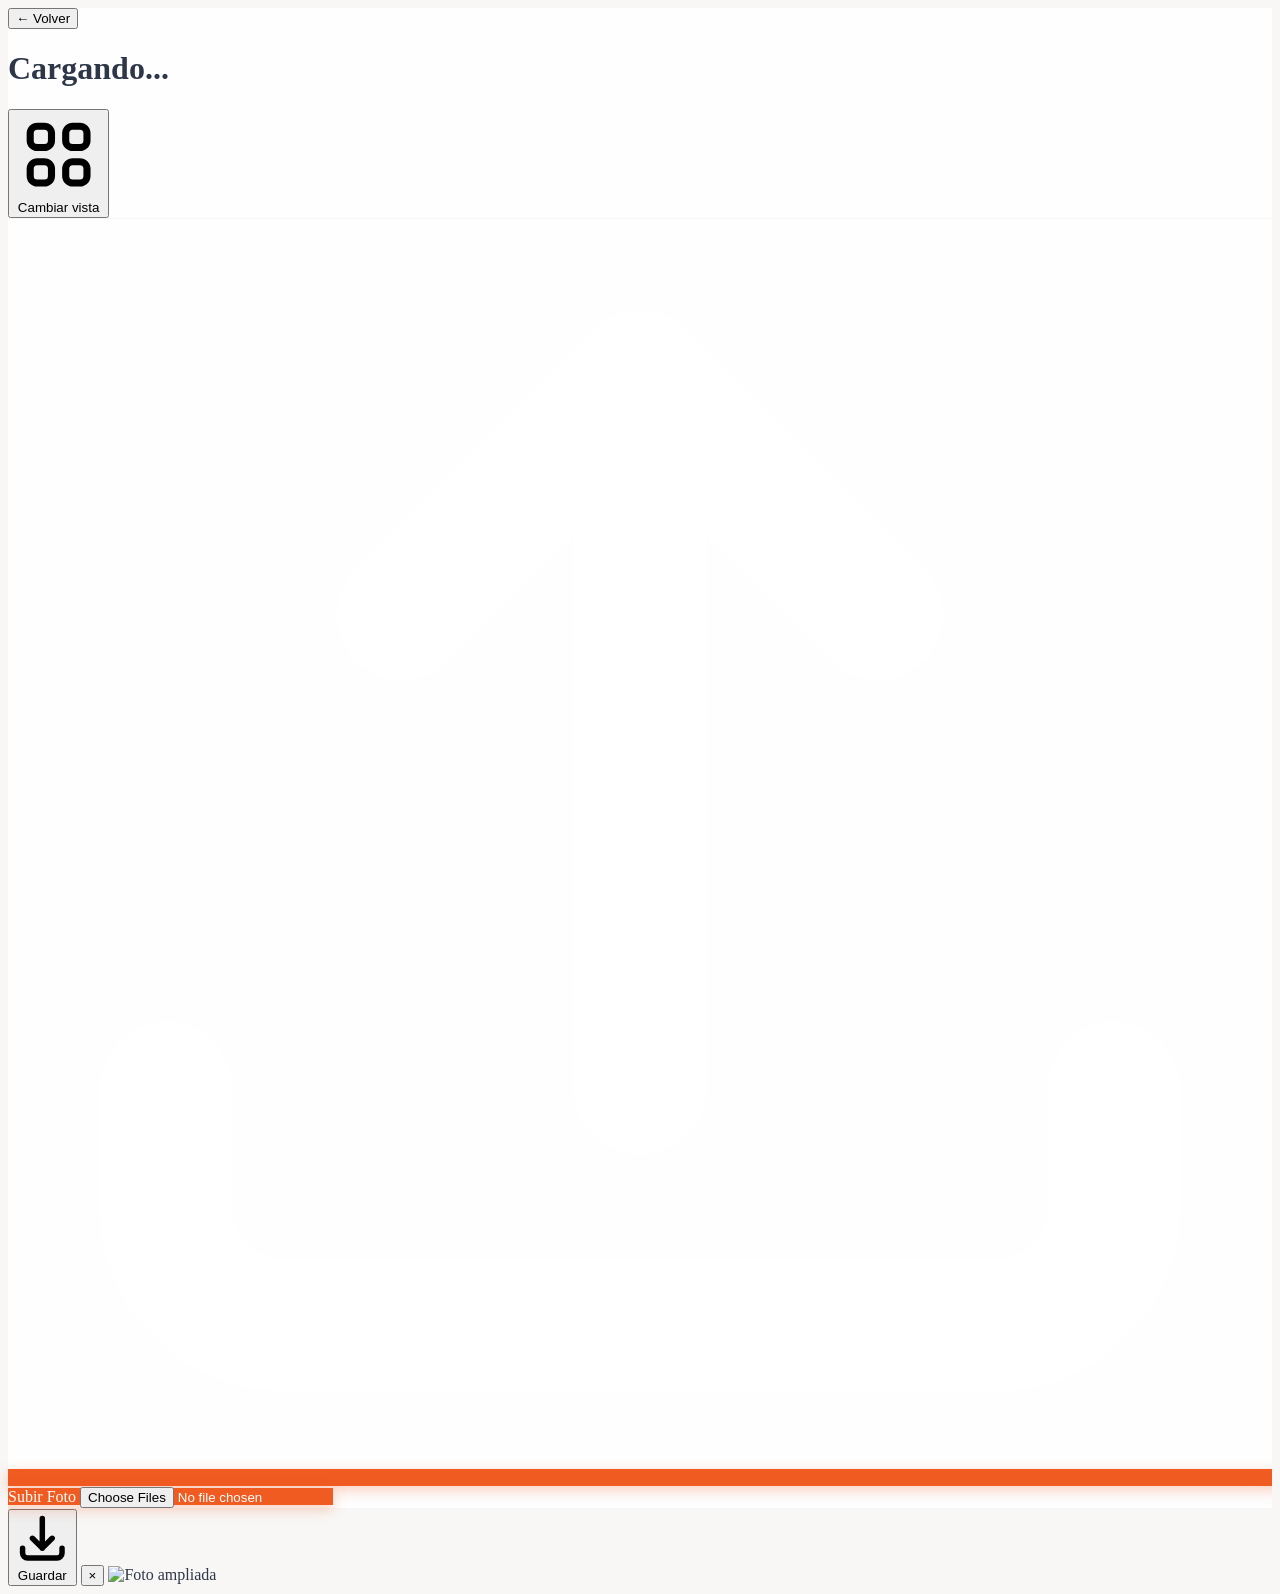
==== album.html @ 78d1024f "Añadido funcionamiento de mostrado de imagenes" ====
<!DOCTYPE html>
<html lang="es">
<head>
    <meta charset="UTF-8">
    <meta name="viewport" content="width=device-width, initial-scale=1.0">
    <title>Álbum - TapMemories</title>
    
    <link rel="stylesheet" href="style.css">
    <script src="https://cdn.tailwindcss.com"></script>
    <script src="https://cdn.jsdelivr.net/npm/heic2any@0.0.4/dist/heic2any.min.js"></script>
    <script src="https://cdn.jsdelivr.net/npm/sortablejs@latest/Sortable.min.js"></script>
    
    <script>
      tailwind.config = {
        theme: {
          extend: {
            colors: {
              brand: '#F05B21',
              bone: '#F8F7F5'
            }
          }
        }
      }
    </script>
</head>
<body class="bg-bone min-h-screen flex flex-col relative">
    <header class="glass-effect py-4 px-6 sticky top-0 z-20 flex justify-center items-center">
        <div id="admin-back-btn" class="hidden absolute left-6">
            <button onclick="window.location.href='index.html'" class="text-gray-500 hover:text-brand transition-colors font-medium flex items-center gap-1">
                <span class="text-xl leading-none mb-1">&larr;</span> Volver
            </button>
        </div>
        <h1 id="album-title" class="text-xl font-bold text-gray-800 truncate px-2">Cargando...</h1>
        <!-- Botón para cambiar la vista -->
        <div class="flex justify-center my-4">
            <button id="toggle-view-btn" class="bg-gray-100 text-gray-700 px-4 py-2 rounded-full text-sm font-semibold shadow-sm hover:bg-gray-200 transition-colors flex items-center gap-2">
                <svg xmlns="http://www.w3.org/2000/svg" class="h-5 w-5" fill="none" viewBox="0 0 24 24" stroke="currentColor"><path stroke-linecap="round" stroke-linejoin="round" stroke-width="2" d="M4 6a2 2 0 012-2h2a2 2 0 012 2v2a2 2 0 01-2 2H6a2 2 0 01-2-2V6zM14 6a2 2 0 012-2h2a2 2 0 012 2v2a2 2 0 01-2 2h-2a2 2 0 01-2-2V6zM4 16a2 2 0 012-2h2a2 2 0 012 2v2a2 2 0 01-2 2H6a2 2 0 01-2-2v-2zM14 16a2 2 0 012-2h2a2 2 0 012 2v2a2 2 0 01-2 2h-2a2 2 0 01-2-2v-2z" /></svg>
                Cambiar vista
            </button>
        </div>
    </header>

    <main class="flex-grow p-4 max-w-4xl mx-auto w-full mb-24 mt-2">
        <div id="photos-grid" class="grid grid-cols-1 md:grid-cols-3 gap-6">
            <!-- Fotos -->
        </div>
    </main>

    <footer id="admin-upload-btn" class="hidden glass-effect p-4 fixed bottom-0 w-full flex justify-center pb-8 z-20">
        <label class="btn-brand font-bold py-3 px-8 rounded-full cursor-pointer flex items-center gap-2">
            <svg xmlns="http://www.w3.org/2000/svg" fill="none" viewBox="0 0 24 24" stroke-width="2.5" stroke="currentColor" class="w-5 h-5">
                <path stroke-linecap="round" stroke-linejoin="round" d="M3 16.5v2.25A2.25 2.25 0 005.25 21h13.5A2.25 2.25 0 0021 18.75V16.5m-13.5-9L12 3m0 0l4.5 4.5M12 3v13.5" />
            </svg>
            Subir Foto
            <input type="file" id="photo-input" accept="image/*" multiple class="hidden">
        </label>
    </footer>

    <!-- Modal para ampliar fotos (Actualizado con Descarga) -->
    <div id="photo-modal" class="hidden fixed inset-0 z-50 bg-black/90 backdrop-blur-sm flex justify-center items-center transition-opacity">
        
        <!-- Botón Descargar (Esquina Superior Izquierda) -->
        <button id="download-btn" data-action="download-photo" class="absolute top-6 left-6 text-white hover:text-brand p-2 z-50 transition-colors flex gap-2 items-center font-semibold cursor-pointer">
            <!-- pointer-events-none evita que el clic detecte el SVG en lugar del botón -->
            <svg xmlns="http://www.w3.org/2000/svg" fill="none" viewBox="0 0 24 24" stroke-width="2.5" stroke="currentColor" class="w-7 h-7 pointer-events-none">
                <path stroke-linecap="round" stroke-linejoin="round" d="M3 16.5v2.25A2.25 2.25 0 005.25 21h13.5A2.25 2.25 0 0021 18.75V16.5M16.5 12L12 16.5m0 0L7.5 12m4.5 4.5V3" />
            </svg>
            <span class="pointer-events-none hidden sm:inline">Guardar</span>
        </button>

        <!-- Botón Cerrar (Esquina Superior Derecha) -->
        <button id="close-modal-btn" class="absolute top-6 right-6 text-white hover:text-brand text-4xl font-bold p-2 z-50">&times;</button>
        
        <img id="modal-image" src="" alt="Foto ampliada" class="max-w-[95%] max-h-[90vh] object-contain rounded-lg shadow-2xl cursor-zoom-out" data-action="close-modal">
    </div>

    <script type="module" src="js/album.js"></script>
</body>
</html>
---- style.css ----
/* style.css */

:root {
    /* Definición de la paleta base */
    --color-white: #ffffff;
    --color-bone: #F8F7F5; /* Blanco roto / hueso elegante */
    --color-brand: #F05B21; /* Naranja principal */
    --color-brand-hover: #D94D1A; /* Naranja ligeramente más oscuro para hovers */
}

/* Base de la aplicación */
body {
    background-color: var(--color-bone);
    color: #2D3748;
    /* Renderizado de fuentes premium */
    -webkit-font-smoothing: antialiased;
    -moz-osx-font-smoothing: grayscale;
}

/* Efecto de elevación suave para las tarjetas de los álbumes */
.album-card-premium {
    background-color: var(--color-white);
    border: 1px solid rgba(0, 0, 0, 0.03);
    border-radius: 16px;
    box-shadow: 0 4px 6px -1px rgba(0, 0, 0, 0.03), 0 2px 4px -1px rgba(0, 0, 0, 0.02);
    transition: transform 0.3s cubic-bezier(0.4, 0, 0.2, 1), box-shadow 0.3s cubic-bezier(0.4, 0, 0.2, 1);
}

.album-card-premium:hover {
    transform: translateY(-6px);
    box-shadow: 0 12px 20px -3px rgba(0, 0, 0, 0.06), 0 4px 6px -2px rgba(0, 0, 0, 0.03);
}

/* Botón principal (El botón naranja) con sombra con brillo (glow) */
.btn-brand {
    background-color: var(--color-brand);
    color: var(--color-white);
    transition: all 0.2s ease-in-out;
    box-shadow: 0 4px 14px 0 rgba(240, 91, 33, 0.3); /* Sombra teñida de naranja */
}

.btn-brand:hover {
    background-color: var(--color-brand-hover);
    transform: scale(1.03);
    box-shadow: 0 6px 20px rgba(240, 91, 33, 0.4);
}

/* Efecto cristal esmerilado (Apple style) para el Header y el Footer */
.glass-effect {
    background: rgba(255, 255, 255, 0.85);
    backdrop-filter: blur(16px);
    -webkit-backdrop-filter: blur(16px);
    border-bottom: 1px solid rgba(0, 0, 0, 0.03);
}

/* Animación sutil para que las fotos carguen apareciendo suavemente */
.photo-item {
    animation: fadeIn 0.6s ease-out forwards;
}

@keyframes fadeIn {
    from { opacity: 0; transform: scale(0.98); }
    to { opacity: 1; transform: scale(1); }
}

/* Personalización del Scrollbar (la barra lateral) para que no sea la fea por defecto */
::-webkit-scrollbar {
    width: 8px;
}
::-webkit-scrollbar-track {
    background: transparent;
}
::-webkit-scrollbar-thumb {
    background-color: rgba(0, 0, 0, 0.1);
    border-radius: 10px;
}
::-webkit-scrollbar-thumb:hover {
    background-color: var(--color-brand);
}
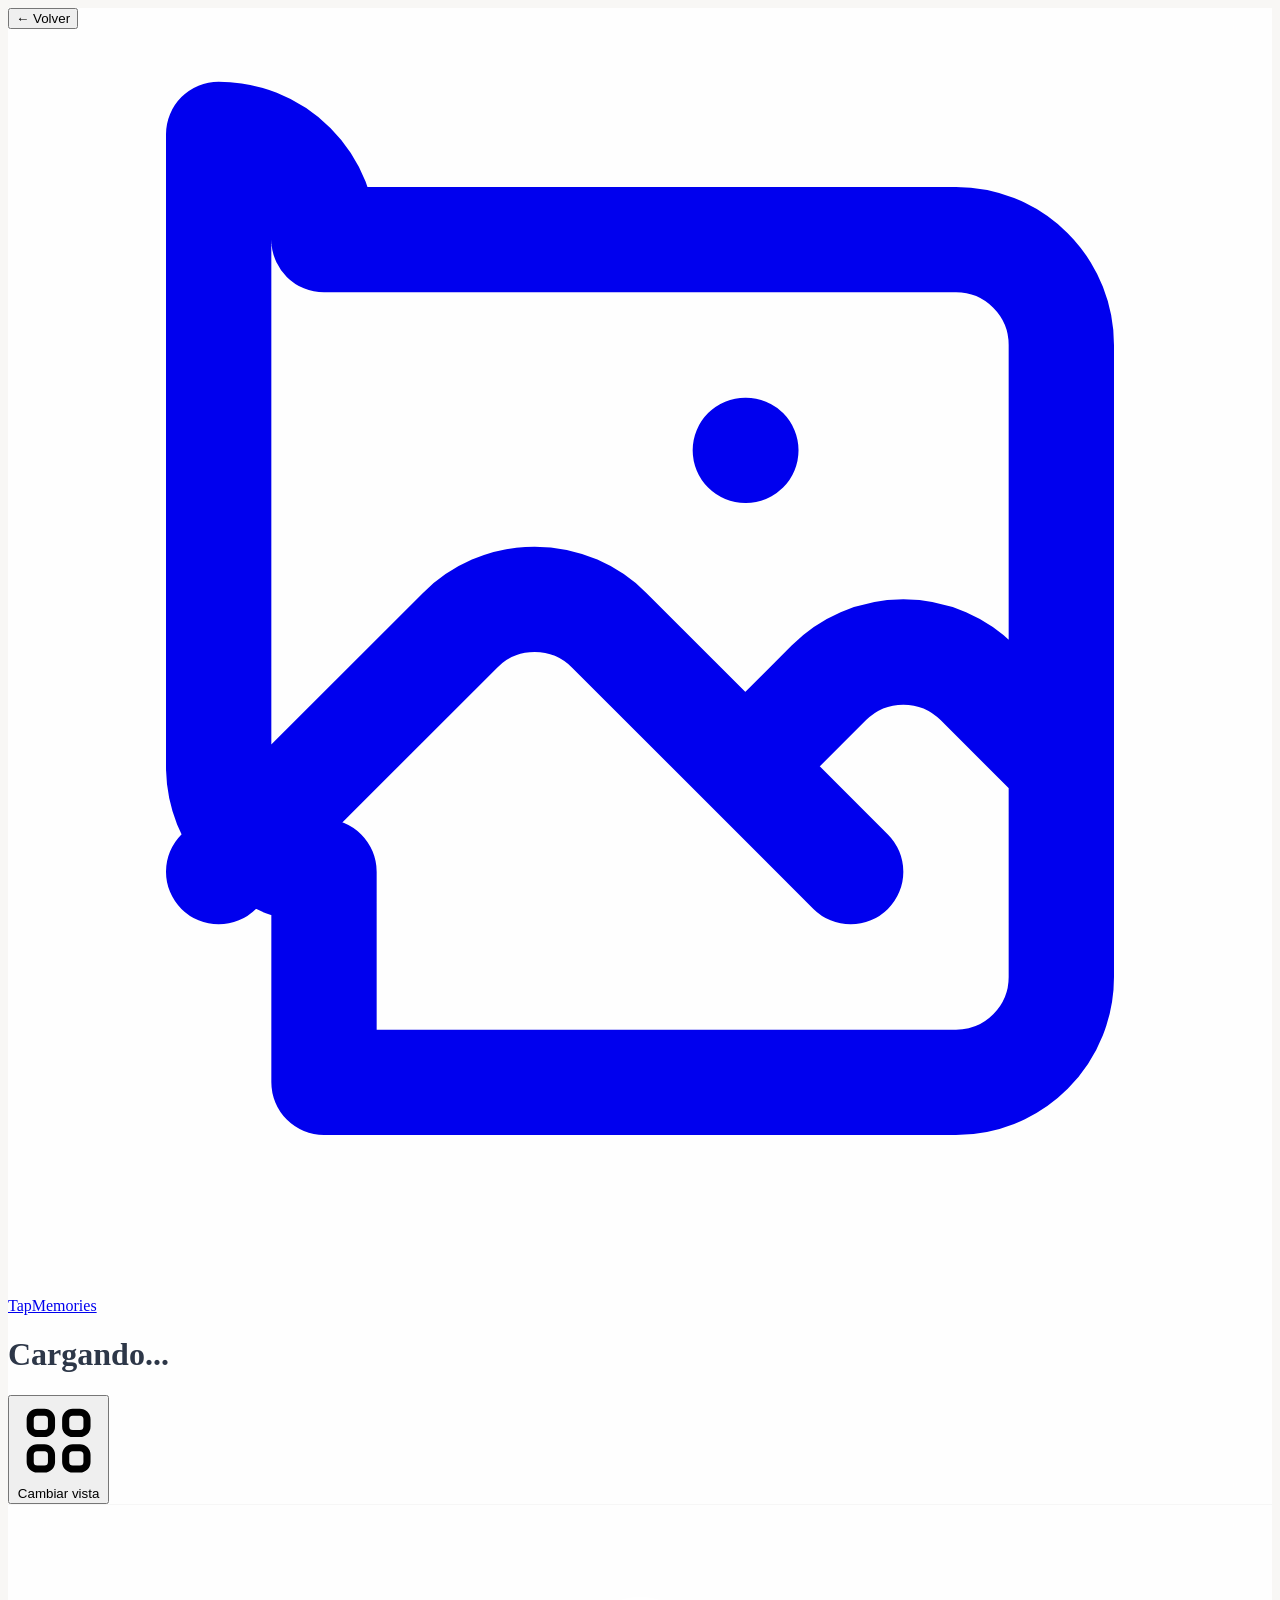
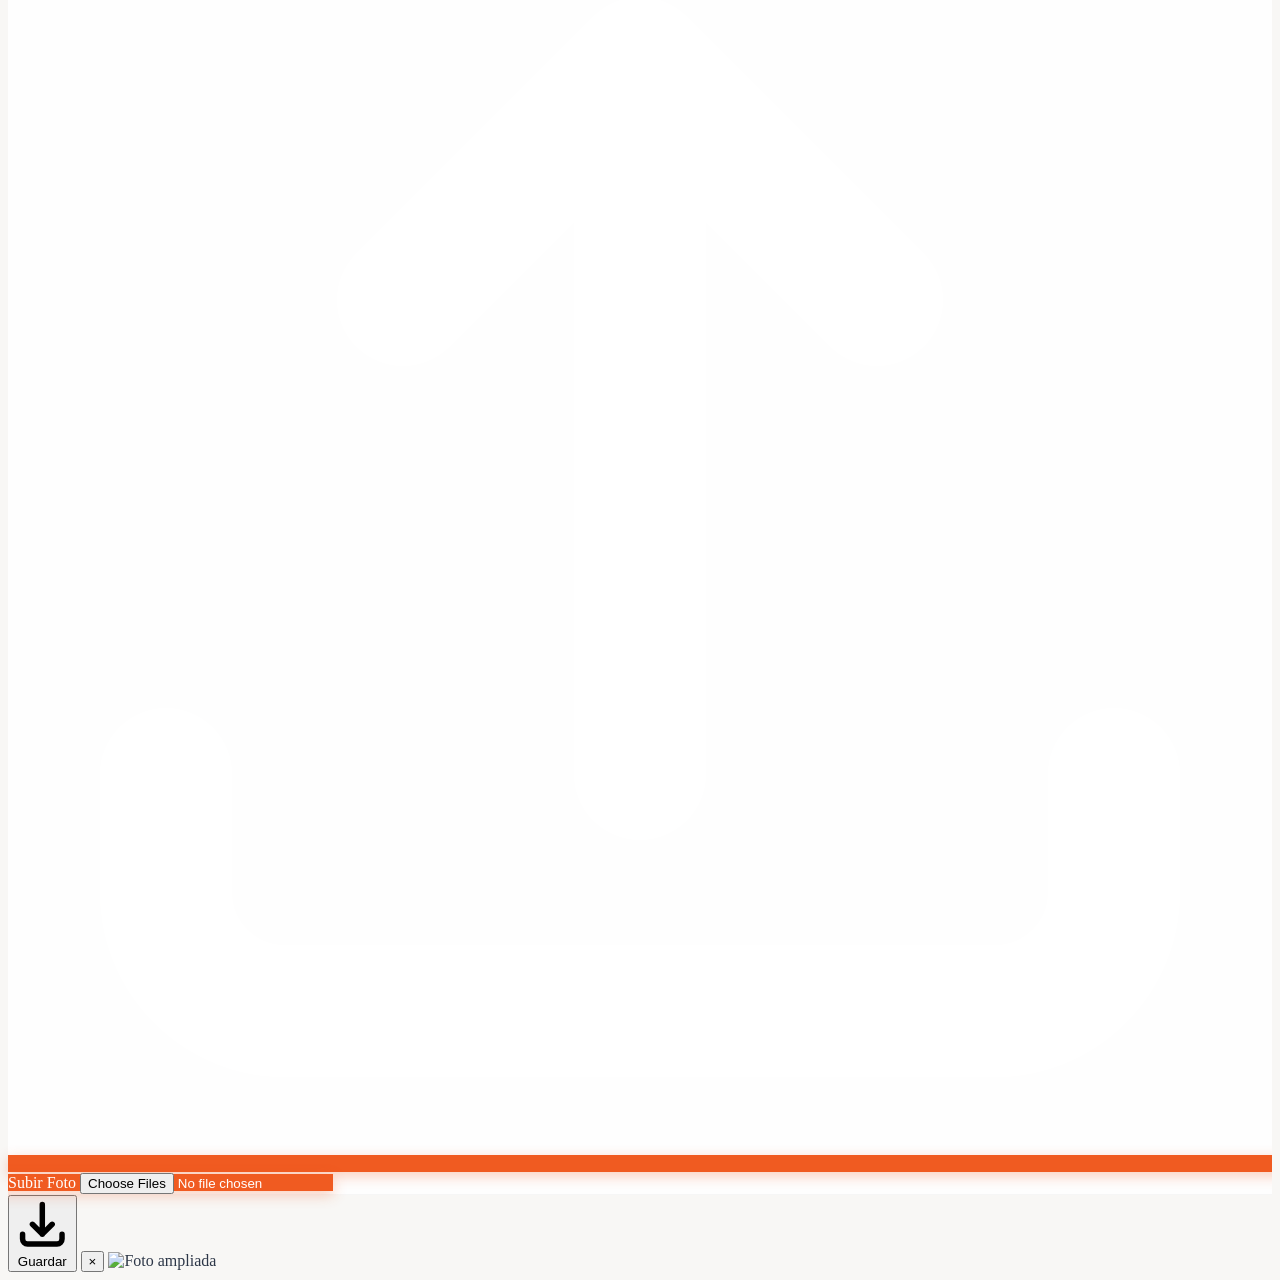
==== commit ca7e9a11: "Añadida opcion de redirigir a login cuando usuario no este logeado" ====
--- a/album.html
+++ b/album.html
@@ -24,19 +24,42 @@
     </script>
 </head>
 <body class="bg-bone min-h-screen flex flex-col relative">
-    <header class="glass-effect py-4 px-6 sticky top-0 z-20 flex justify-center items-center">
+    <header class="glass-effect py-4 px-6 sticky top-0 z-20 flex justify-center items-center relative">
+    
         <div id="admin-back-btn" class="hidden absolute left-6">
             <button onclick="window.location.href='index.html'" class="text-gray-500 hover:text-brand transition-colors font-medium flex items-center gap-1">
                 <span class="text-xl leading-none mb-1">&larr;</span> Volver
             </button>
         </div>
-        <h1 id="album-title" class="text-xl font-bold text-gray-800 truncate px-2">Cargando...</h1>
-        <!-- Botón para cambiar la vista -->
-        <div class="flex justify-center my-4">
-            <button id="toggle-view-btn" class="bg-gray-100 text-gray-700 px-4 py-2 rounded-full text-sm font-semibold shadow-sm hover:bg-gray-200 transition-colors flex items-center gap-2">
-                <svg xmlns="http://www.w3.org/2000/svg" class="h-5 w-5" fill="none" viewBox="0 0 24 24" stroke="currentColor"><path stroke-linecap="round" stroke-linejoin="round" stroke-width="2" d="M4 6a2 2 0 012-2h2a2 2 0 012 2v2a2 2 0 01-2 2H6a2 2 0 01-2-2V6zM14 6a2 2 0 012-2h2a2 2 0 012 2v2a2 2 0 01-2 2h-2a2 2 0 01-2-2V6zM4 16a2 2 0 012-2h2a2 2 0 012 2v2a2 2 0 01-2 2H6a2 2 0 01-2-2v-2zM14 16a2 2 0 012-2h2a2 2 0 012 2v2a2 2 0 01-2 2h-2a2 2 0 01-2-2v-2z" /></svg>
+
+        <div id="guest-login-logo" class="absolute left-6">
+            <!-- Enlace que dirige al login -->
+            <a href="login.html" title="Acceso Administrador" class="flex items-center gap-2 cursor-pointer hover:scale-105 transition-transform">
+                
+                <!-- Si tienes el logo de tu app en imagen, cambia este SVG por: <img src="logo.png" class="h-8 w-8 object-contain"> -->
+                <svg xmlns="http://www.w3.org/2000/svg" class="h-8 w-8 text-gray-800" fill="none" viewBox="0 0 24 24" stroke="currentColor">
+                    <path stroke-linecap="round" stroke-linejoin="round" stroke-width="2" d="M4 16l4.586-4.586a2 2 0 012.828 0L16 16m-2-2l1.586-1.586a2 2 0 012.828 0L20 14m-6-6h.01M6 20h12a2 2 0 002-2V6a2 2 0 00-2-2H6a2 2 0 00-2-2v12a2 2 0 002 2z" />
+                </svg>
+                
+                <!-- Opcional: El nombre de la app (se oculta en móviles muy estrechos para hacer hueco) -->
+                <span class="font-bold text-gray-800 hidden sm:block">TapMemories</span>
+            </a>
+        </div>
+
+        <!-- Contenedor del título y botón en disposición vertical (flex-col) -->
+        <div class="flex flex-col items-center justify-center gap-3">
+            
+            <!-- Título del álbum -->
+            <h1 id="album-title" class="text-3xl font-bold text-gray-800 text-center">Cargando...</h1>
+            
+            <!-- Botón para cambiar la vista -->
+            <button id="toggle-view-btn" class="bg-gray-100 text-gray-700 px-4 py-1.5 rounded-full text-sm font-semibold shadow-sm hover:bg-gray-200 transition-colors flex items-center gap-2">
+                <svg xmlns="http://www.w3.org/2000/svg" class="h-4 w-4" fill="none" viewBox="0 0 24 24" stroke="currentColor">
+                    <path stroke-linecap="round" stroke-linejoin="round" stroke-width="2" d="M4 6a2 2 0 012-2h2a2 2 0 012 2v2a2 2 0 01-2 2H6a2 2 0 01-2-2V6zM14 6a2 2 0 012-2h2a2 2 0 012 2v2a2 2 0 01-2 2h-2a2 2 0 01-2-2V6zM4 16a2 2 0 012-2h2a2 2 0 012 2v2a2 2 0 01-2 2H6a2 2 0 01-2-2v-2zM14 16a2 2 0 012-2h2a2 2 0 012 2v2a2 2 0 01-2 2h-2a2 2 0 01-2-2v-2z" />
+                </svg>
                 Cambiar vista
             </button>
+            
         </div>
     </header>
 
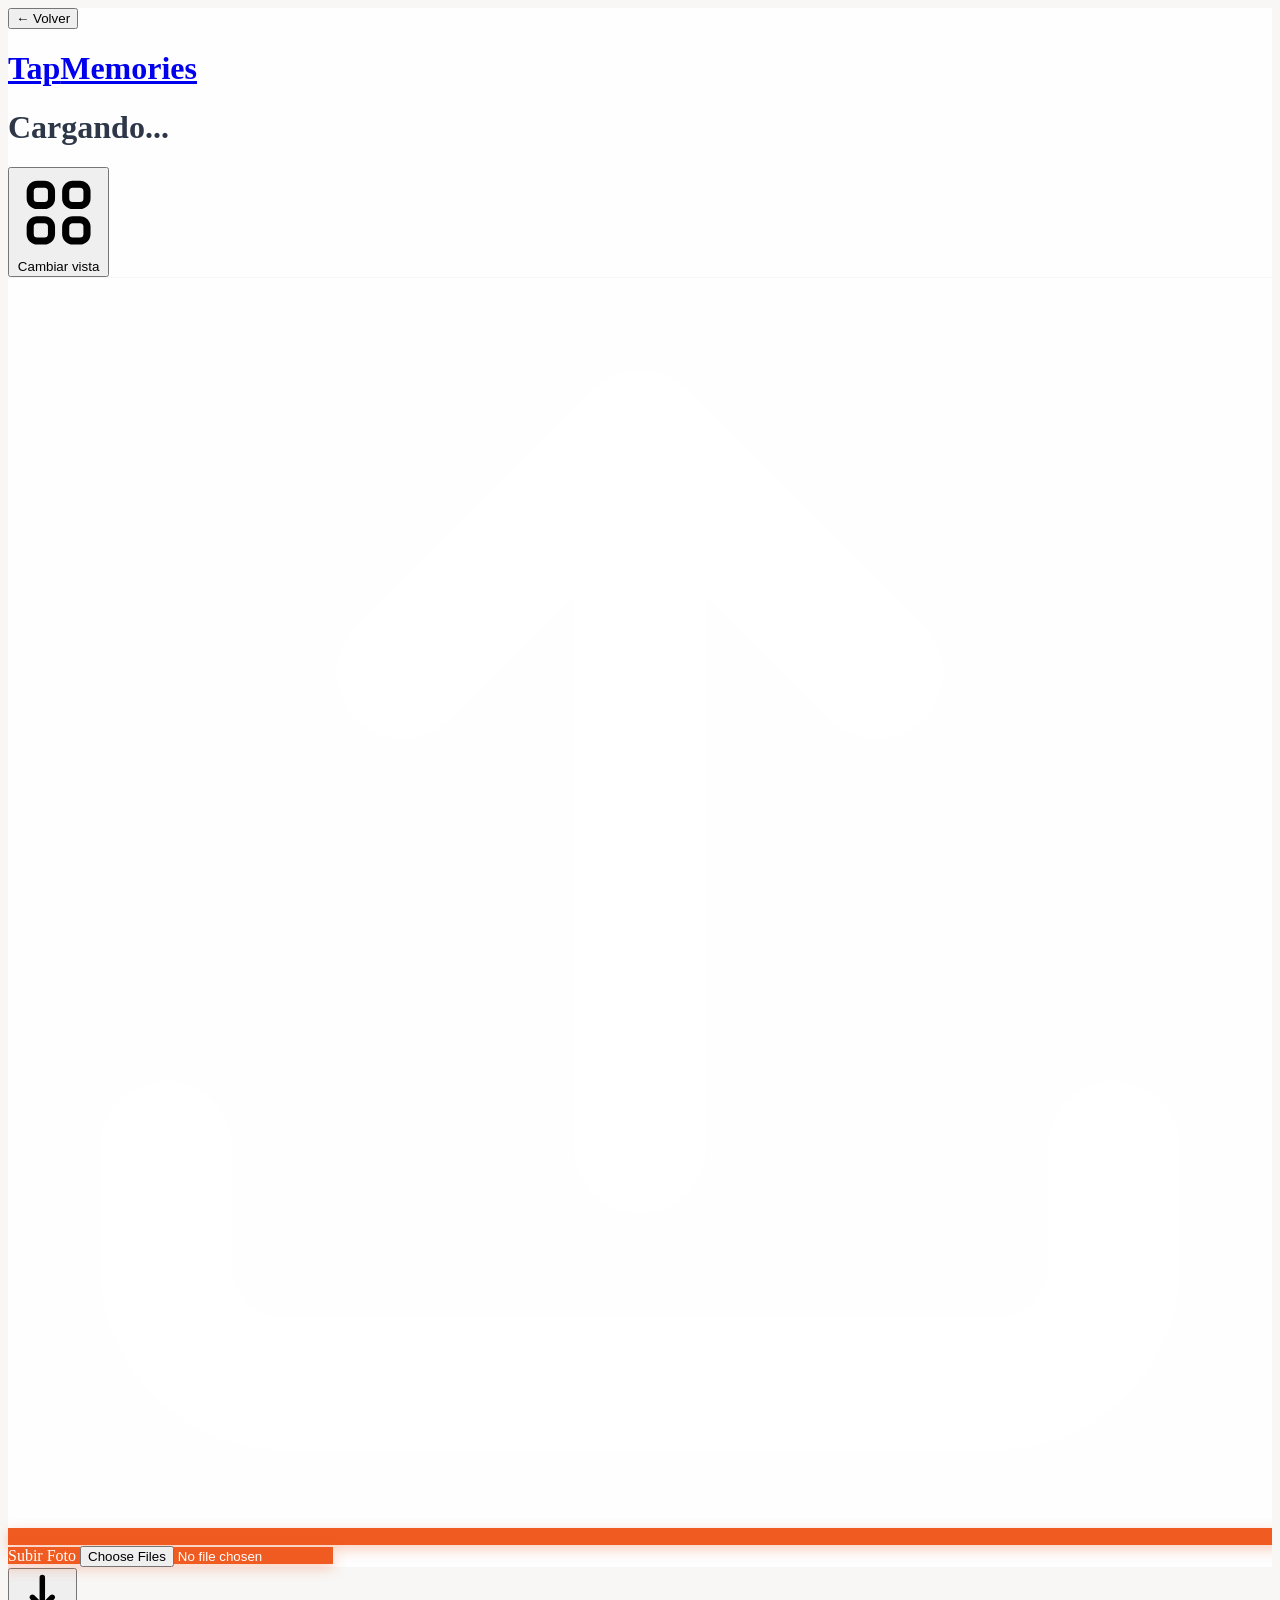
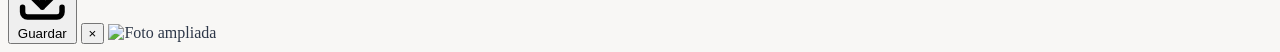
==== commit 988f7b38: "Perfeccionada funcionalidad redireccion a login" ====
--- a/album.html
+++ b/album.html
@@ -25,24 +25,22 @@
 </head>
 <body class="bg-bone min-h-screen flex flex-col relative">
     <header class="glass-effect py-4 px-6 sticky top-0 z-20 flex justify-center items-center relative">
-    
+        
+        <!-- Botón Volver (Solo visible para Administradores) -->
         <div id="admin-back-btn" class="hidden absolute left-6">
             <button onclick="window.location.href='index.html'" class="text-gray-500 hover:text-brand transition-colors font-medium flex items-center gap-1">
                 <span class="text-xl leading-none mb-1">&larr;</span> Volver
             </button>
         </div>
 
+        <!-- Logo / Botón de Login (Solo visible para Invitados) -->
         <div id="guest-login-logo" class="absolute left-6">
-            <!-- Enlace que dirige al login -->
-            <a href="login.html" title="Acceso Administrador" class="flex items-center gap-2 cursor-pointer hover:scale-105 transition-transform">
+            <!-- Enlace que dirige al login con efecto hover -->
+            <a href="login.html" title="Acceso Administrador" class="block cursor-pointer hover:scale-105 transition-transform">
                 
-                <!-- Si tienes el logo de tu app en imagen, cambia este SVG por: <img src="logo.png" class="h-8 w-8 object-contain"> -->
-                <svg xmlns="http://www.w3.org/2000/svg" class="h-8 w-8 text-gray-800" fill="none" viewBox="0 0 24 24" stroke="currentColor">
-                    <path stroke-linecap="round" stroke-linejoin="round" stroke-width="2" d="M4 16l4.586-4.586a2 2 0 012.828 0L16 16m-2-2l1.586-1.586a2 2 0 012.828 0L20 14m-6-6h.01M6 20h12a2 2 0 002-2V6a2 2 0 00-2-2H6a2 2 0 00-2-2v12a2 2 0 002 2z" />
-                </svg>
+                <!-- Tu logo tipográfico -->
+                <h1 class="text-3xl font-bold text-gray-800 tracking-tight">Tap<span class="text-brand">Memories</span></h1>
                 
-                <!-- Opcional: El nombre de la app (se oculta en móviles muy estrechos para hacer hueco) -->
-                <span class="font-bold text-gray-800 hidden sm:block">TapMemories</span>
             </a>
         </div>
 
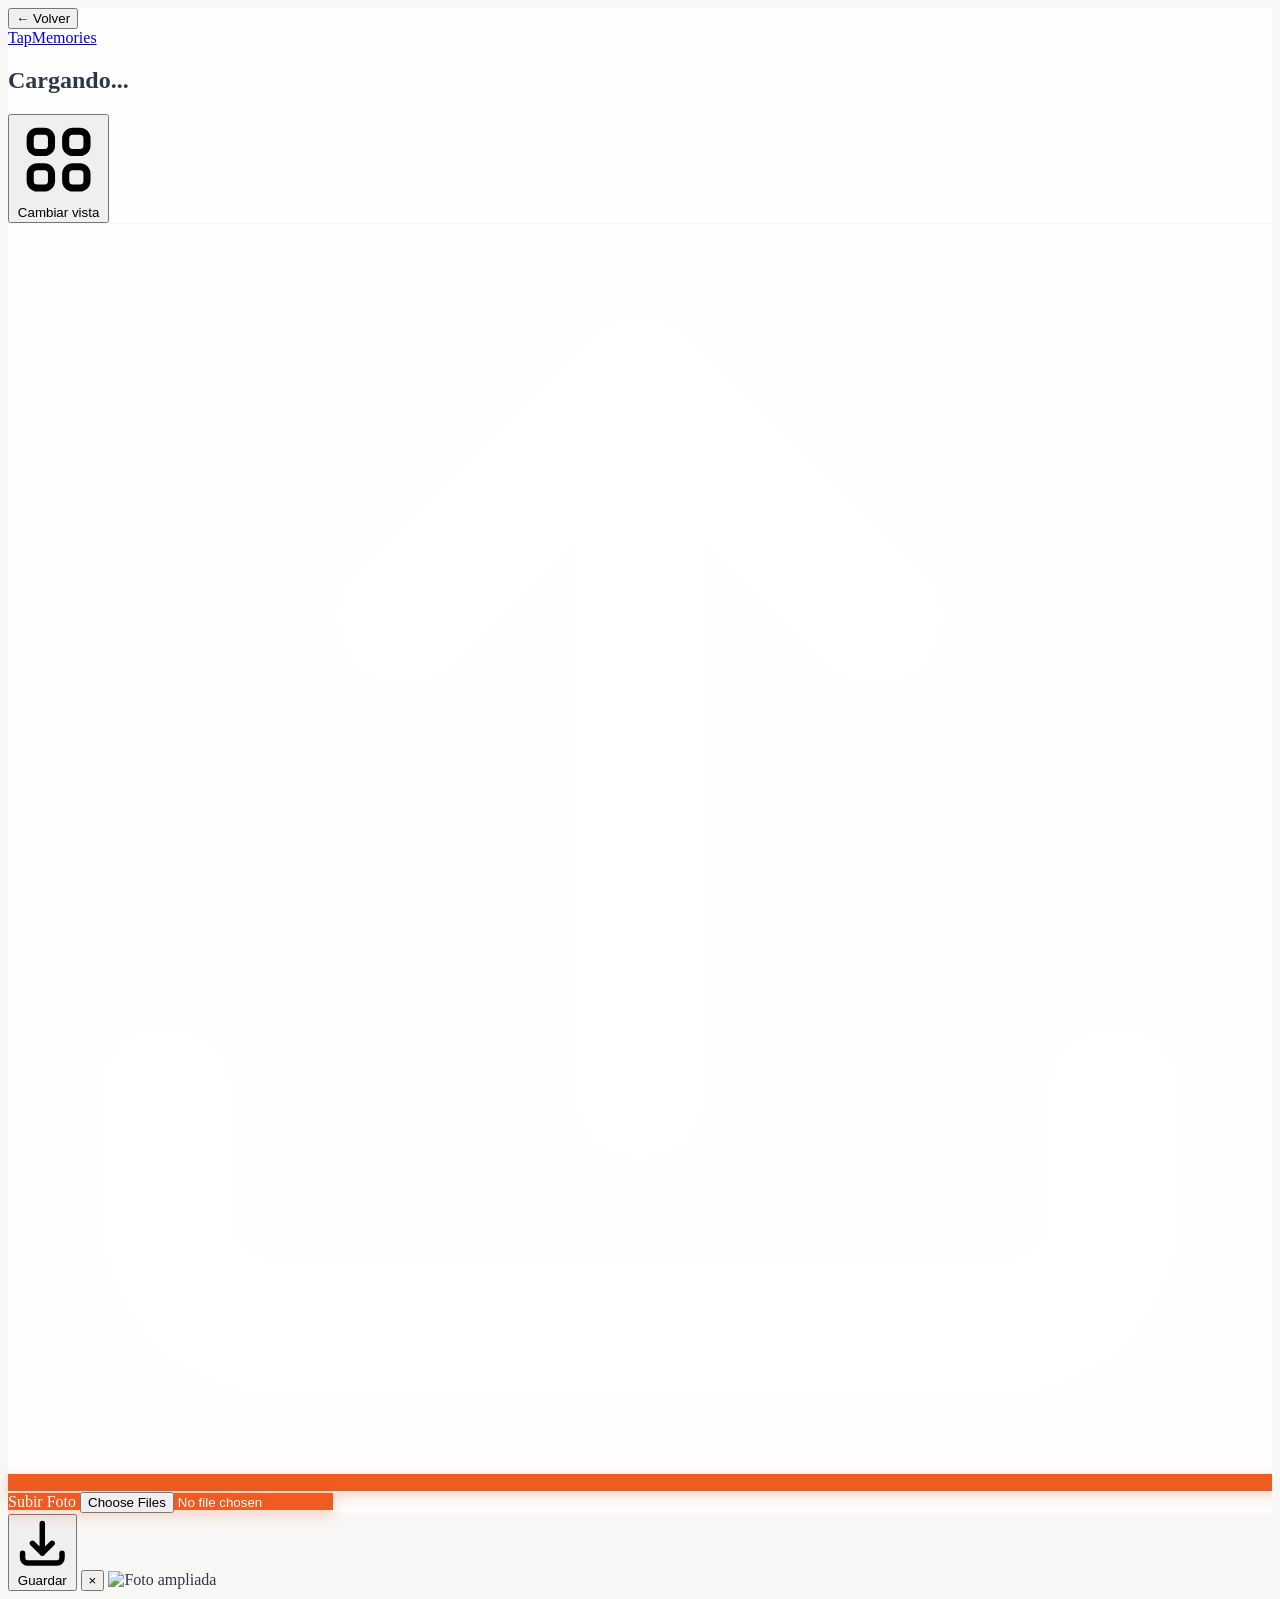
==== commit ff7129fa: "Perfeccionada funcionalidad redireccion a login" ====
--- a/album.html
+++ b/album.html
@@ -25,33 +25,31 @@
 </head>
 <body class="bg-bone min-h-screen flex flex-col relative">
     <header class="glass-effect py-4 px-6 sticky top-0 z-20 flex justify-center items-center relative">
-        
-        <!-- Botón Volver (Solo visible para Administradores) -->
-        <div id="admin-back-btn" class="hidden absolute left-6">
-            <button onclick="window.location.href='index.html'" class="text-gray-500 hover:text-brand transition-colors font-medium flex items-center gap-1">
+    
+        <!-- Botón de volver (Solo visible para Admin). Lo anclamos arriba a la izquierda -->
+        <div id="admin-back-btn" class="hidden absolute left-4 sm:left-6 top-5">
+            <button onclick="window.location.href='index.html'" class="text-gray-500 hover:text-gray-800 transition-colors font-medium flex items-center gap-1">
                 <span class="text-xl leading-none mb-1">&larr;</span> Volver
             </button>
         </div>
 
-        <!-- Logo / Botón de Login (Solo visible para Invitados) -->
-        <div id="guest-login-logo" class="absolute left-6">
-            <!-- Enlace que dirige al login con efecto hover -->
-            <a href="login.html" title="Acceso Administrador" class="block cursor-pointer hover:scale-105 transition-transform">
-                
-                <!-- Tu logo tipográfico -->
-                <h1 class="text-3xl font-bold text-gray-800 tracking-tight">Tap<span class="text-brand">Memories</span></h1>
-                
-            </a>
-        </div>
-
-        <!-- Contenedor del título y botón en disposición vertical (flex-col) -->
-        <div class="flex flex-col items-center justify-center gap-3">
+        <!-- Contenedor central (Logo, Título y Botón apilados en vertical) -->
+        <div class="flex flex-col items-center justify-center gap-2">
+            
+            <!-- Logo / Botón de Login (Ahora arriba, grande y centrado) -->
+            <div id="guest-login-logo">
+                <a href="login.html" title="Acceso Administrador" class="block cursor-pointer hover:scale-105 transition-transform">
+                    <!-- Recuperamos el text-3xl que querías originalmente -->
+                    <span class="text-3xl sm:text-4xl font-bold text-gray-800 tracking-tight">Tap<span class="text-brand">Memories</span></span>
+                </a>
+            </div>
             
             <!-- Título del álbum -->
-            <h1 id="album-title" class="text-3xl font-bold text-gray-800 text-center">Cargando...</h1>
+            <!-- Lo he rebajado ligeramente a text-xl (text-2xl en PC) para que el logo sea lo principal -->
+            <h2 id="album-title" class="text-xl sm:text-2xl font-bold text-gray-600 text-center mt-1">Cargando...</h2>
             
             <!-- Botón para cambiar la vista -->
-            <button id="toggle-view-btn" class="bg-gray-100 text-gray-700 px-4 py-1.5 rounded-full text-sm font-semibold shadow-sm hover:bg-gray-200 transition-colors flex items-center gap-2">
+            <button id="toggle-view-btn" class="bg-gray-100 text-gray-700 px-4 py-1.5 rounded-full text-sm font-semibold shadow-sm hover:bg-gray-200 transition-colors flex items-center gap-2 mt-2">
                 <svg xmlns="http://www.w3.org/2000/svg" class="h-4 w-4" fill="none" viewBox="0 0 24 24" stroke="currentColor">
                     <path stroke-linecap="round" stroke-linejoin="round" stroke-width="2" d="M4 6a2 2 0 012-2h2a2 2 0 012 2v2a2 2 0 01-2 2H6a2 2 0 01-2-2V6zM14 6a2 2 0 012-2h2a2 2 0 012 2v2a2 2 0 01-2 2h-2a2 2 0 01-2-2V6zM4 16a2 2 0 012-2h2a2 2 0 012 2v2a2 2 0 01-2 2H6a2 2 0 01-2-2v-2zM14 16a2 2 0 012-2h2a2 2 0 012 2v2a2 2 0 01-2 2h-2a2 2 0 01-2-2v-2z" />
                 </svg>
